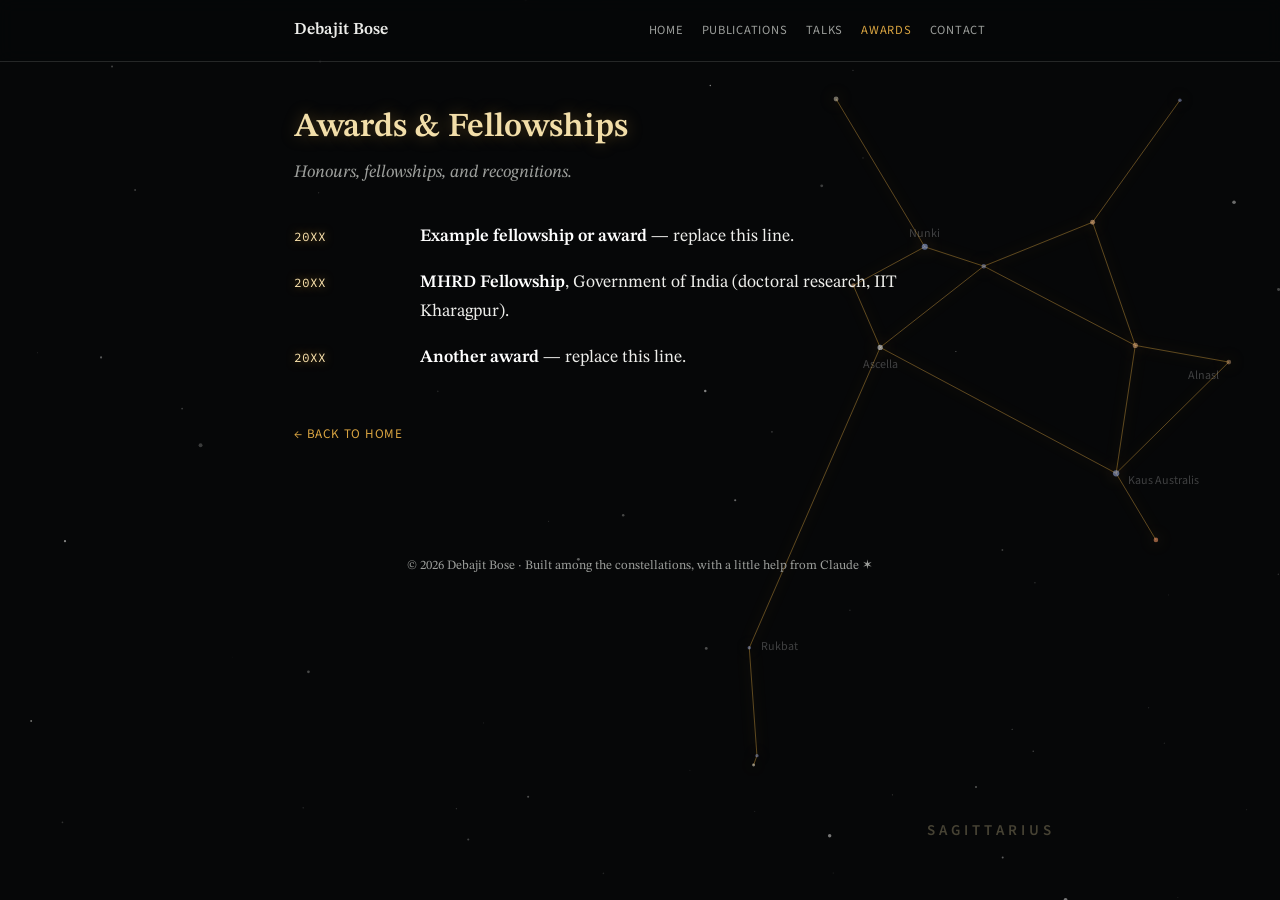
==== awards.html @ 1f9ad79a "Update awards.html" ====
<!DOCTYPE html>
<html lang="en">
<head>
<meta charset="UTF-8">
<meta name="viewport" content="width=device-width, initial-scale=1.0">
<title>Awards — Debajit Bose</title>
<link rel="preconnect" href="https://fonts.googleapis.com">
<link href="https://fonts.googleapis.com/css2?family=STIX+Two+Text:ital,wght@0,400;0,600;1,400&family=Source+Sans+3:ital,wght@0,400;0,600;1,400&family=Source+Code+Pro:wght@400&display=swap" rel="stylesheet">
<link rel="stylesheet" href="style.css">
</head>
<body data-constellation="sagittarius">

<canvas id="bg"></canvas>

<nav><div class="wrap">
  <span class="name">Debajit Bose</span>
  <ul>
    <li><a href="index.html">Home</a></li>
    <li><a href="publications.html">Publications</a></li>
    <li><a href="talks.html">Talks</a></li>
    <!-- <li><a href="proceedings.html">Proceedings</a></li> -->
    <li><a href="awards.html" class="active">Awards</a></li>
    <li><a href="index.html#contact">Contact</a></li>
  </ul>
  <div id="prog"></div>
</div></nav>

<div class="wrap">
  <h1 class="pagetitle">Awards &amp; Fellowships</h1>
  <p class="seclead" style="margin-top:12px">Honours, fellowships, and recognitions.</p>

  <!-- ============ AWARDS LIST ============
       SAMPLE ENTRIES — replace with your real awards.
       To add one, copy a whole <div class="row"> ... </div> block. -->
  <div style="margin-top:34px">
    <div class="row"><span class="yr">20XX</span><p><b>Example fellowship or award</b> — replace this line.</p></div>
    <div class="row"><span class="yr">20XX</span><p><b>MHRD Fellowship</b>, Government of India (doctoral research, IIT Kharagpur).</p></div>
    <div class="row"><span class="yr">20XX</span><p><b>Another award</b> — replace this line.</p></div>
  </div>

  <a class="back" href="index.html">← Back to home</a>
</div>

<footer>© 2026 Debajit Bose · Built among the constellations, with a little help from Claude ✶</footer>

<script src="sky.js" defer></script>
</body>
</html>
---- style.css ----
/* ============================================================
   DEBAJIT BOSE — ACADEMIC WEBSITE STYLESHEET
   To change the accent colour, edit --gold and --gold-bright below.
   ============================================================ */

:root{
  --sky:#060708;            /* page background (near-black night sky) */
  --star:#EDEDEA;           /* main text colour */
  --muted:#9C9E9B;          /* secondary text colour */
  --gold:#D9A441;           /* accent */
  --gold-bright:#FFE7B0;    /* bright accent / glow */
  --heading:#F2DEA9;        /* glowing yellow headings */
  --rule:rgba(237,237,234,.14);
}
*{margin:0;padding:0;box-sizing:border-box}
html{scroll-behavior:smooth}
body{background:var(--sky);color:var(--star);font:400 17.5px/1.7 "STIX Two Text",serif}
a{color:var(--gold);text-decoration:none}
a:hover{color:var(--gold-bright)}
.wrap{max-width:740px;margin:0 auto;padding:0 24px}

#bg{position:fixed;inset:0;z-index:-1}

/* ---------- top navigation ---------- */
nav{border-bottom:1px solid var(--rule);background:rgba(6,7,8,.82);backdrop-filter:blur(8px);position:sticky;top:0;z-index:10}
nav .wrap{display:flex;justify-content:space-between;align-items:baseline;padding:16px 24px;position:relative;flex-wrap:wrap;gap:8px}
nav .name{font-weight:600;font-size:1.05rem;color:var(--star)}
nav ul{display:flex;gap:18px;list-style:none;font-family:"Source Sans 3",sans-serif;font-size:.78rem;letter-spacing:.06em;text-transform:uppercase;flex-wrap:wrap}
nav ul a{color:var(--muted)}
nav ul a:hover,nav ul a.active{color:var(--gold)}
#prog{position:absolute;left:0;bottom:-1px;height:2px;width:0%;background:linear-gradient(90deg,var(--gold),var(--gold-bright));box-shadow:0 0 8px rgba(217,164,65,.7)}

/* ---------- header (home page) ---------- */
header{padding:80px 0 54px;border-bottom:1px solid var(--rule)}
h1{font-size:2.7rem;font-weight:600;line-height:1.15}
.affil{margin-top:14px;font-style:italic;color:var(--muted)}
.abstract{margin-top:32px;padding:22px 26px;border-left:3px solid var(--gold);background:rgba(217,164,65,.06);font-size:1rem}
.abstract h2{margin-bottom:12px}
.ids{margin-top:28px;font-family:"Source Code Pro",monospace;font-size:.78rem;display:flex;flex-wrap:wrap;gap:10px}
.ids a{border:1px solid var(--rule);padding:5px 11px;color:var(--muted)}
.ids a:hover{border-color:var(--gold);color:var(--gold)}
.namerow{display:flex;align-items:center;justify-content:space-between;gap:30px}

/* ---------- avatar ---------- */
.avatar{width:140px;height:140px;border-radius:50%;object-fit:cover;flex-shrink:0;margin-right:24px;
  border:2px solid rgba(217,164,65,.5);animation:halo 4s ease-in-out infinite}
@keyframes halo{
  0%,100%{box-shadow:0 0 18px 3px rgba(217,164,65,.22), 0 0 48px 8px rgba(217,164,65,.08)}
  50%{box-shadow:0 0 26px 6px rgba(217,164,65,.34), 0 0 68px 14px rgba(217,164,65,.14)}
}
@media(max-width:600px){
  .namerow{flex-direction:column-reverse;align-items:flex-start;gap:20px}
  .avatar{width:120px;height:120px}
}
@media (prefers-reduced-motion: reduce){.avatar{animation:none;box-shadow:0 0 20px 4px rgba(217,164,65,.25)}}

/* ---------- sections & headings ---------- */
section{padding:58px 0;border-bottom:1px solid var(--rule)}
section:last-of-type{border-bottom:none}
h2{font-size:1.45rem;font-weight:600;margin-bottom:8px;color:var(--heading);text-shadow:0 0 16px rgba(217,164,65,.35)}
.secnum{color:var(--gold-bright);margin-right:10px;text-shadow:0 0 14px rgba(217,164,65,.85)}
.seclead{color:var(--muted);font-style:italic;margin-bottom:28px}
.viewall{font-family:"Source Sans 3",sans-serif;font-size:.82rem;letter-spacing:.05em;text-transform:uppercase}

/* ---------- reference-style lists (publications, talks, ...) ---------- */
/* ol.refs{list-style:none;counter-reset:p}
ol.refs li{counter-increment:p;position:relative;padding:0 0 24px 44px}
ol.refs li::before{content:"["counter(p)"]";position:absolute;left:0;font-family:"Source Code Pro",monospace;font-size:.85rem;color:var(--gold-bright);text-shadow:0 0 10px rgba(217,164,65,.6)}
.pt{font-weight:600;color:#fff} */
ol.refs{list-style:none}
ol.refs li{position:relative;padding:0 0 24px 36px}
ol.refs li::before{content:"\2726";position:absolute;left:2px;top:2px;font-size:.95rem;color:var(--gold);text-shadow:0 0 8px rgba(217,164,65,.75),0 0 16px rgba(217,164,65,.35);line-height:1.3}
.pt{font-weight:600;font-style:italic;color:#fff}
.pa{font-size:.95rem;color:var(--muted)}
.pa em{font-style:normal;color:var(--star);border-bottom:1px solid var(--rule)}
.pm{font-family:"Source Code Pro",monospace;font-size:.76rem;color:var(--muted);margin-top:5px}
/* .tag{color:var(--gold);border:1px solid rgba(217,164,65,.4);padding:1px 7px;font-size:.7rem;margin-left:6px}*/
.tag{color:#8FD0A8;border:1px solid rgba(143,208,168,.45);background:rgba(143,208,168,.08);padding:1px 7px;font-size:.7rem;margin-left:6px;border-radius:3px}
.pm a.journal{color:#9FB8FF}
.pm a.journal:hover{color:#C9D8FF}

/* ---------- timeline rows (education, awards) ---------- */
.row{display:flex;gap:16px;margin-bottom:16px}
.row .yr{font-family:"Source Code Pro",monospace;font-size:.8rem;color:var(--gold-bright);white-space:nowrap;margin-top:4px;text-shadow:0 0 10px rgba(217,164,65,.6);min-width:110px}
.row b{color:#fff;font-weight:600}

/* ---------- contact socials ---------- */
.socials{display:flex;gap:14px;margin-top:22px;flex-wrap:wrap}
.socials a{display:flex;align-items:center;justify-content:center;width:42px;height:42px;border:1px solid var(--rule);border-radius:50%;color:var(--muted)}
.socials a:hover{border-color:var(--gold);color:var(--gold)}
.socials svg{width:18px;height:18px;fill:currentColor}

/* ---------- sub-page title ---------- */
.pagetitle{font-size:2.1rem;padding:46px 0 0;color:var(--heading);text-shadow:0 0 16px rgba(217,164,65,.35)}
.back{display:inline-block;margin:34px 0 60px;font-family:"Source Sans 3",sans-serif;font-size:.82rem;letter-spacing:.06em;text-transform:uppercase}

/* footer{padding:50px 0;text-align:center;font-family:"Source Sans 3",sans-serif;font-size:.8rem;color:var(--muted)} */
footer{padding:50px 0;text-align:center;font-size:.8rem;color:var(--muted)}

/* ---------- scroll reveal ---------- */
.reveal{opacity:0;transform:translateY(18px);transition:opacity .7s ease, transform .7s ease}
.reveal.in{opacity:1;transform:none}

@media (prefers-reduced-motion: reduce){
  .reveal{opacity:1;transform:none;transition:none}
}
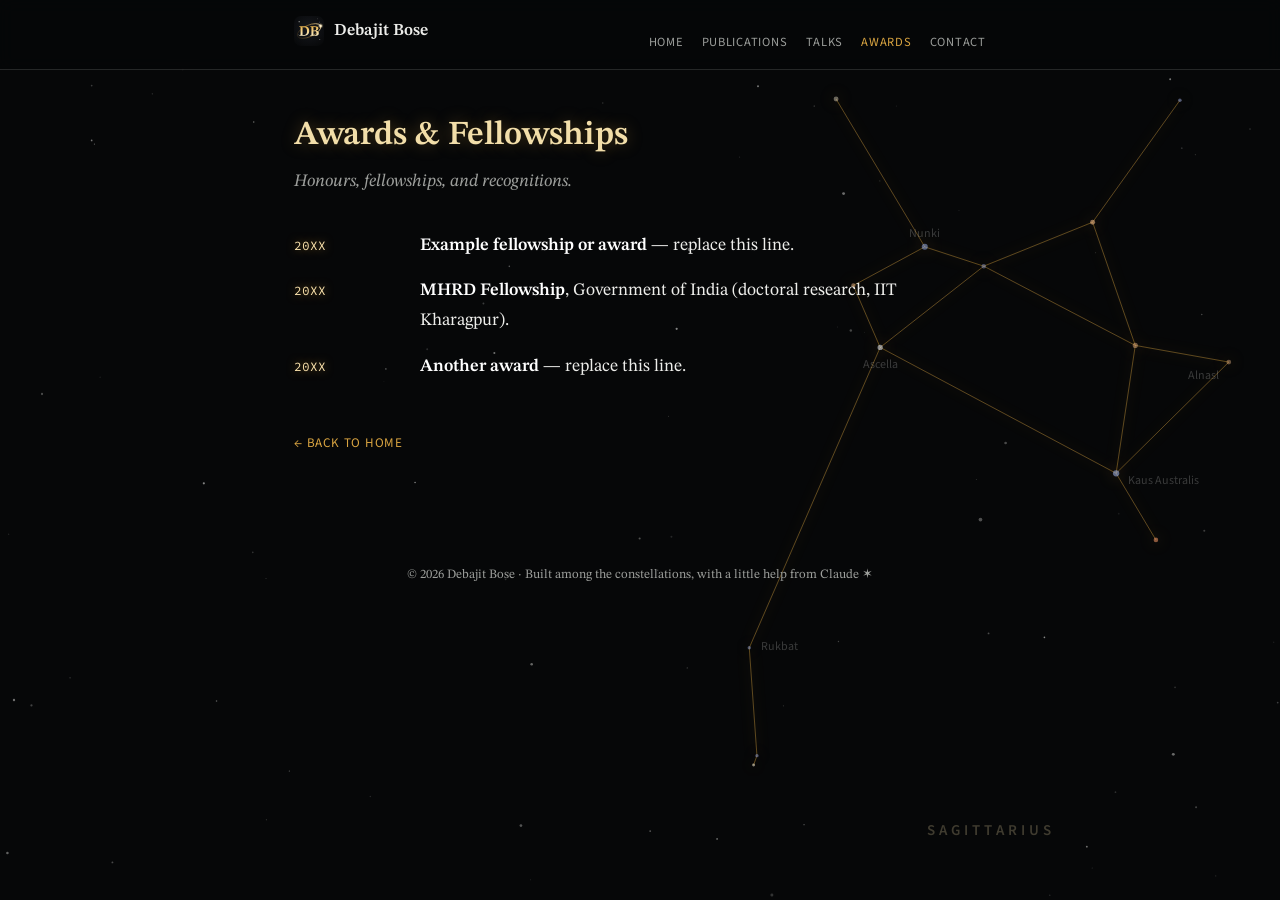
==== commit acf5e88e: "Update awards.html" ====
--- a/awards.html
+++ b/awards.html
@@ -13,7 +13,8 @@
 <canvas id="bg"></canvas>
 
 <nav><div class="wrap">
-  <span class="name">Debajit Bose</span>
+  <!-- <span class="name">Debajit Bose</span> -->
+  <a href="index.html" class="brand"><img class="brand-logo" src="dbose_logo.svg" alt="Debajit Bose logo"><span class="name">Debajit Bose</span></a>
   <ul>
     <li><a href="index.html">Home</a></li>
     <li><a href="publications.html">Publications</a></li>
--- a/style.css
+++ b/style.css
@@ -29,6 +29,13 @@
 nav ul a{color:var(--muted)}
 nav ul a:hover,nav ul a.active{color:var(--gold)}
 #prog{position:absolute;left:0;bottom:-1px;height:2px;width:0%;background:linear-gradient(90deg,var(--gold),var(--gold-bright));box-shadow:0 0 8px rgba(217,164,65,.7)}
+
+/* ---------- logo at the top ---------- */
+.brand{display:flex;align-items:center;gap:10px;text-decoration:none}
+.brand:hover{text-decoration:none}
+.brand-logo{width:30px;height:30px;display:block;flex-shrink:0}
+.brand .name{color:var(--star)}
+.brand:hover .name{color:var(--gold)}
 
 /* ---------- header (home page) ---------- */
 header{padding:80px 0 54px;border-bottom:1px solid var(--rule)}
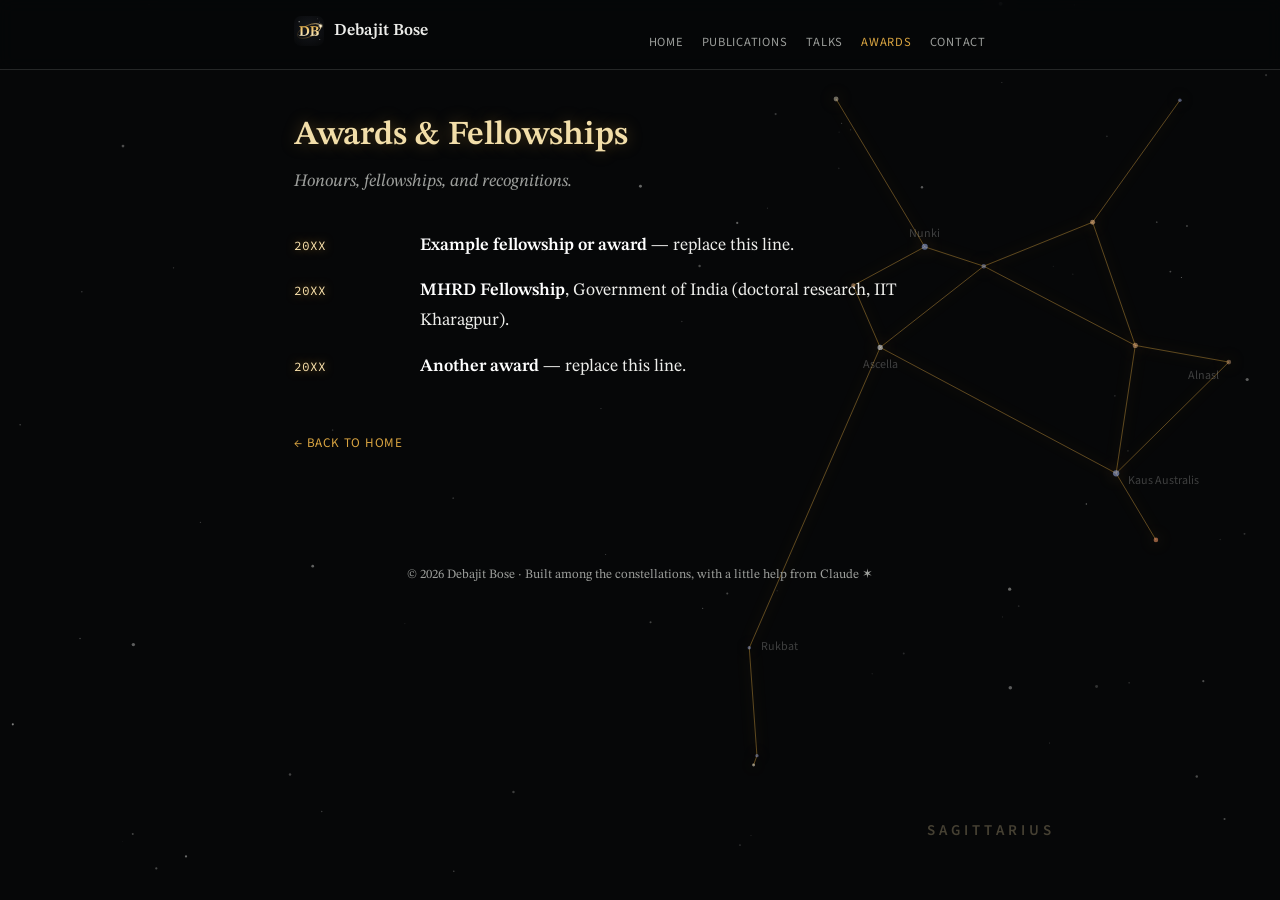
==== commit 167adad8: "Update awards.html" ====
--- a/awards.html
+++ b/awards.html
@@ -4,6 +4,7 @@
 <meta charset="UTF-8">
 <meta name="viewport" content="width=device-width, initial-scale=1.0">
 <title>Awards — Debajit Bose</title>
+<link rel="icon" href="dbose_logo.svg" type="image/svg+xml">
 <link rel="preconnect" href="https://fonts.googleapis.com">
 <link href="https://fonts.googleapis.com/css2?family=STIX+Two+Text:ital,wght@0,400;0,600;1,400&family=Source+Sans+3:ital,wght@0,400;0,600;1,400&family=Source+Code+Pro:wght@400&display=swap" rel="stylesheet">
 <link rel="stylesheet" href="style.css">
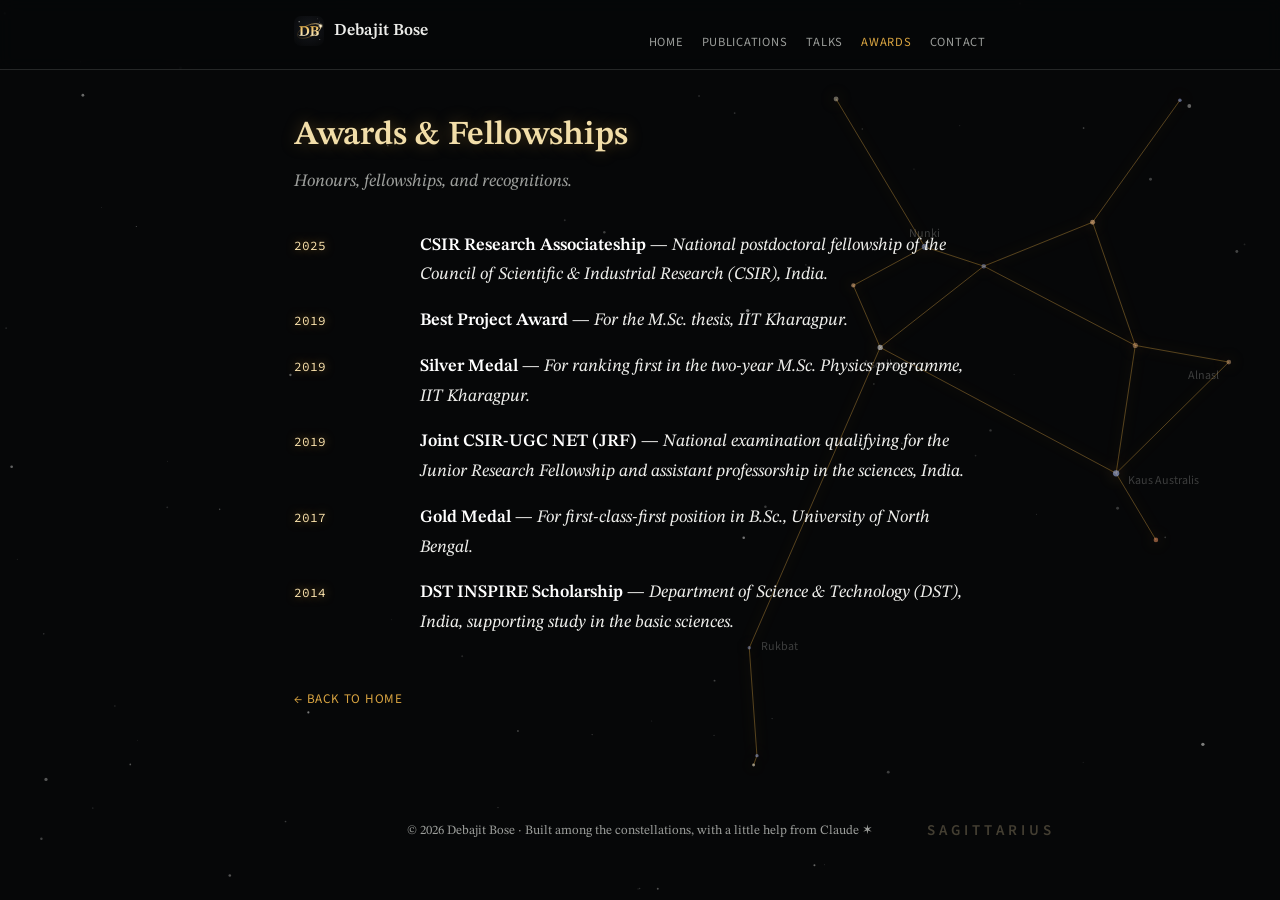
==== commit 355e1485: "Update awards.html" ====
--- a/awards.html
+++ b/awards.html
@@ -31,13 +31,14 @@
   <h1 class="pagetitle">Awards &amp; Fellowships</h1>
   <p class="seclead" style="margin-top:12px">Honours, fellowships, and recognitions.</p>
 
-  <!-- ============ AWARDS LIST ============
-       SAMPLE ENTRIES — replace with your real awards.
-       To add one, copy a whole <div class="row"> ... </div> block. -->
+  <!-- ============ AWARDS LIST ============ -->
   <div style="margin-top:34px">
-    <div class="row"><span class="yr">20XX</span><p><b>Example fellowship or award</b> — replace this line.</p></div>
-    <div class="row"><span class="yr">20XX</span><p><b>MHRD Fellowship</b>, Government of India (doctoral research, IIT Kharagpur).</p></div>
-    <div class="row"><span class="yr">20XX</span><p><b>Another award</b> — replace this line.</p></div>
+    <div class="row"><span class="yr">2025</span><p><b>CSIR Research Associateship</b> — <i>National postdoctoral fellowship of the Council of Scientific &amp; Industrial Research (CSIR), India.</i></p></div>
+    <div class="row"><span class="yr">2019</span><p><b>Best Project Award</b> — <i>For the M.Sc. thesis, IIT Kharagpur.</i></p></div>
+    <div class="row"><span class="yr">2019</span><p><b>Silver Medal</b> — <i>For ranking first in the two-year M.Sc. Physics programme, IIT Kharagpur.</i></p></div>
+    <div class="row"><span class="yr">2019</span><p><b>Joint CSIR-UGC NET (JRF)</b> — <i>National examination qualifying for the Junior Research Fellowship and assistant professorship in the sciences, India.</i></p></div>
+    <div class="row"><span class="yr">2017</span><p><b>Gold Medal</b> — <i>For first-class-first position in B.Sc., University of North Bengal.</i></p></div>
+    <div class="row"><span class="yr">2014</span><p><b>DST INSPIRE Scholarship</b> — <i>Department of Science &amp; Technology (DST), India, supporting study in the basic sciences.</i></p></div>
   </div>
 
   <a class="back" href="index.html">← Back to home</a>
--- a/style.css
+++ b/style.css
@@ -83,6 +83,7 @@
 .pm{font-family:"Source Code Pro",monospace;font-size:.76rem;color:var(--muted);margin-top:5px}
 /* .tag{color:var(--gold);border:1px solid rgba(217,164,65,.4);padding:1px 7px;font-size:.7rem;margin-left:6px}*/
 .tag{color:#8FD0A8;border:1px solid rgba(143,208,168,.45);background:rgba(143,208,168,.08);padding:1px 7px;font-size:.7rem;margin-left:6px;border-radius:3px}
+.tag-online{color:#B9A7E8;border:1px solid rgba(185,167,232,.45);background:rgba(185,167,232,.08);padding:1px 7px;font-size:.7rem;margin-left:6px;border-radius:3px}
 .pm a.journal{color:#9FB8FF}
 .pm a.journal:hover{color:#C9D8FF}
 
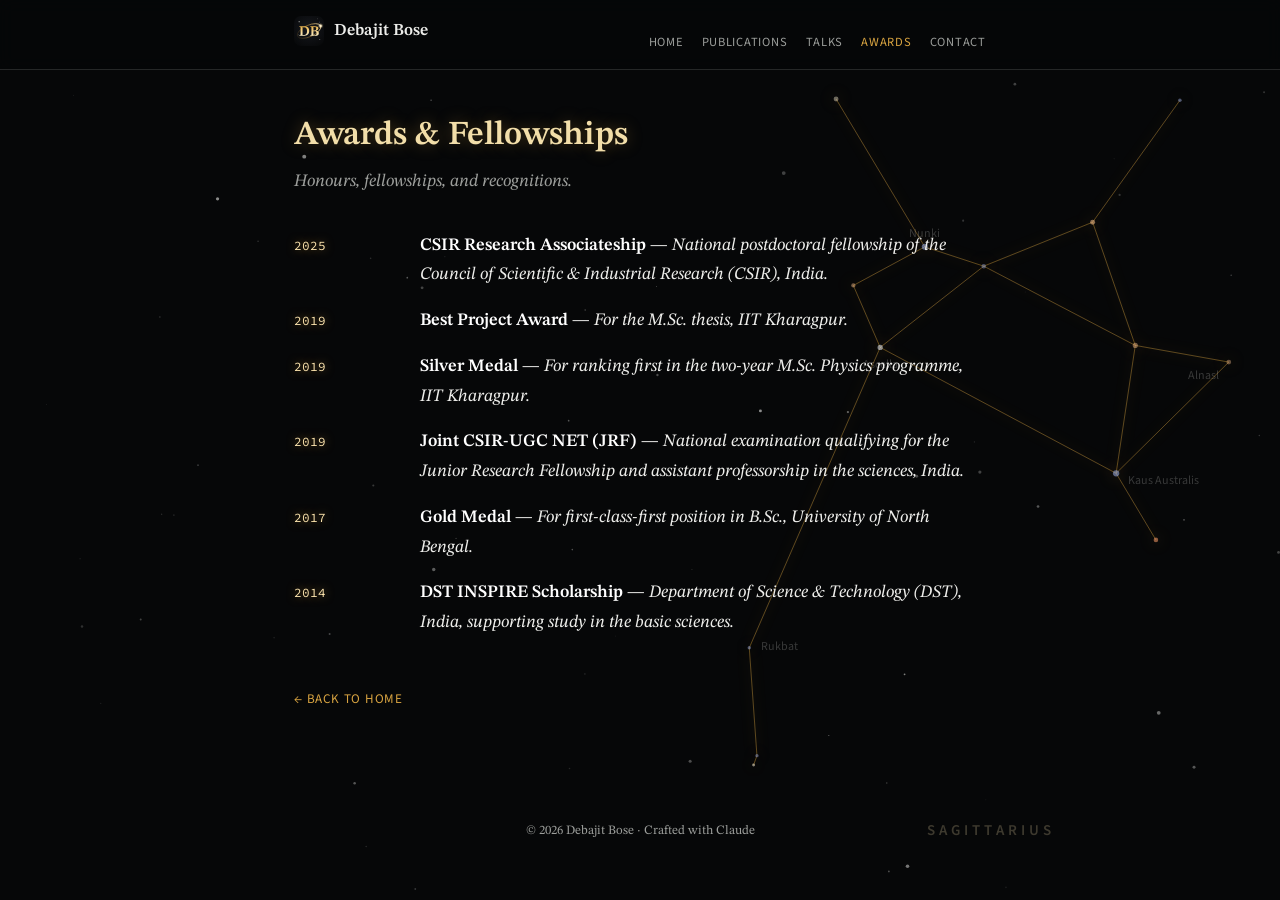
==== commit 0b5beee7: "Update awards.html" ====
--- a/awards.html
+++ b/awards.html
@@ -44,7 +44,7 @@
   <a class="back" href="index.html">← Back to home</a>
 </div>
 
-<footer>© 2026 Debajit Bose · Built among the constellations, with a little help from Claude ✶</footer>
+<footer>© 2026 Debajit Bose · Crafted with Claude</footer>
 
 <script src="sky.js" defer></script>
 </body>
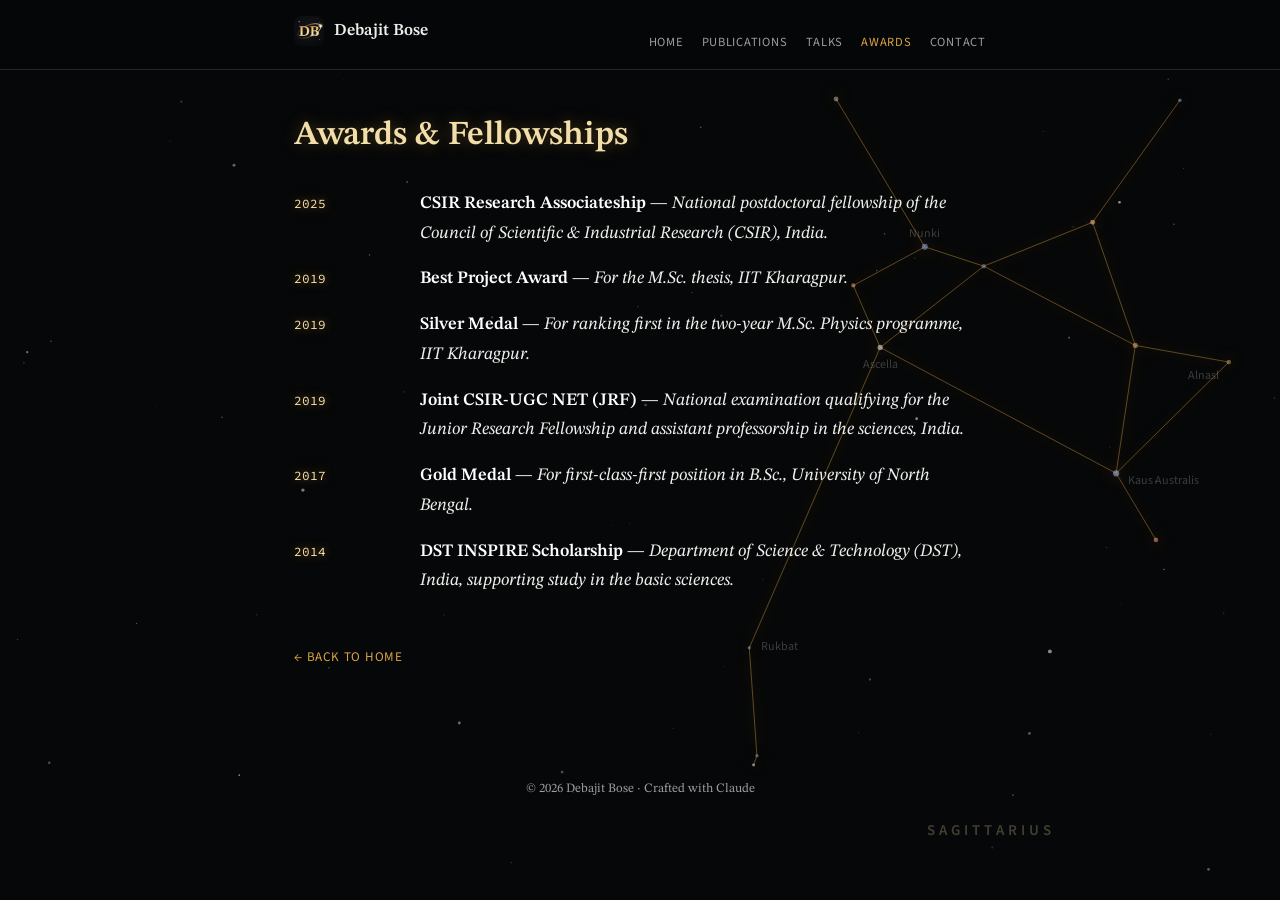
==== commit c60cb83f: "Update awards.html" ====
--- a/awards.html
+++ b/awards.html
@@ -29,7 +29,7 @@
 
 <div class="wrap">
   <h1 class="pagetitle">Awards &amp; Fellowships</h1>
-  <p class="seclead" style="margin-top:12px">Honours, fellowships, and recognitions.</p>
+  <!-- <p class="seclead" style="margin-top:12px">Honours, fellowships, and recognitions.</p> -->
 
   <!-- ============ AWARDS LIST ============ -->
   <div style="margin-top:34px">
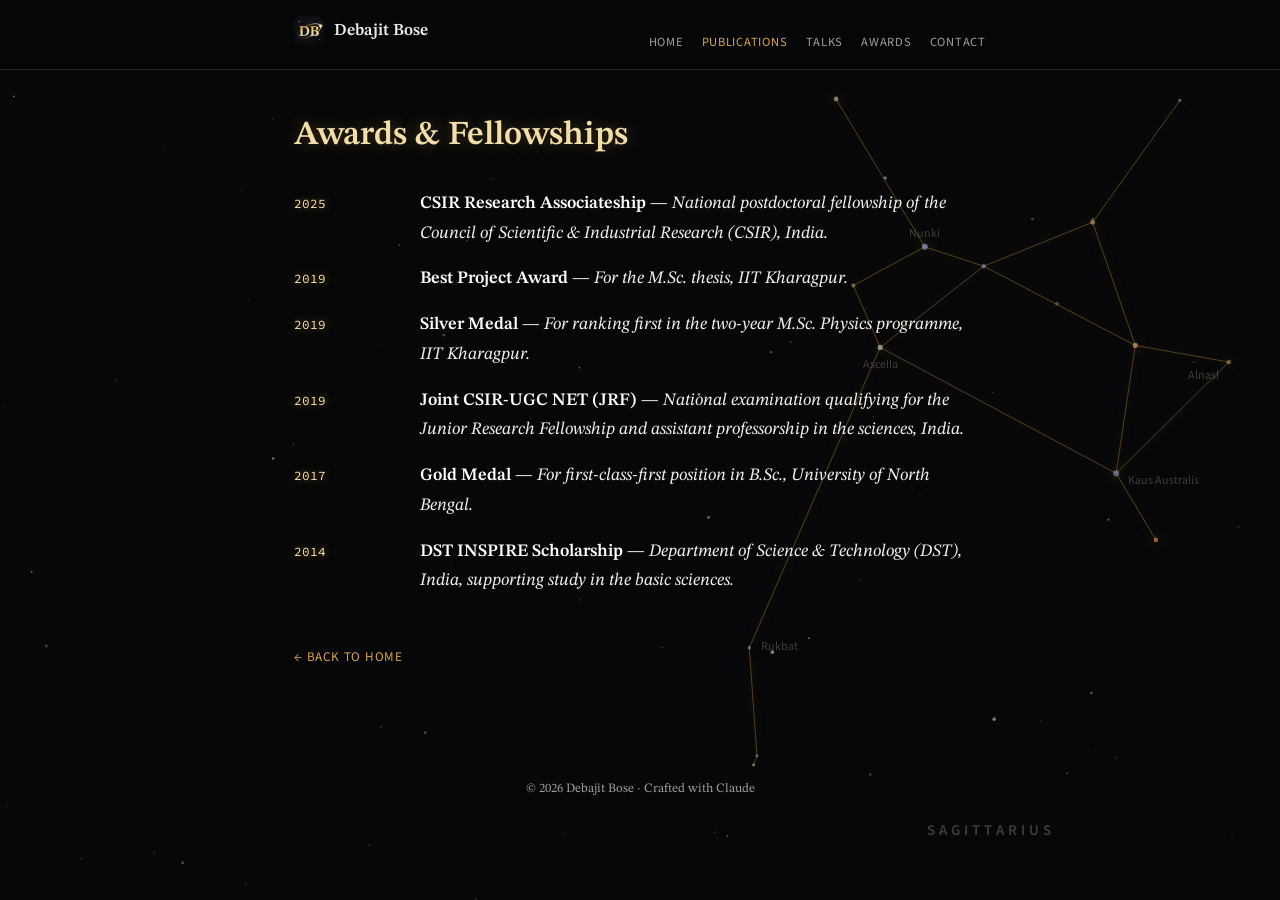
==== commit 19f85c31: "Update awards.html" ====
--- a/awards.html
+++ b/awards.html
@@ -15,14 +15,14 @@
 
 <nav><div class="wrap">
   <!-- <span class="name">Debajit Bose</span> -->
-  <a href="index.html" class="brand"><img class="brand-logo" src="dbose_logo.svg" alt="Debajit Bose logo"><span class="name">Debajit Bose</span></a>
+  <a href="/" class="brand"><img class="brand-logo" src="dbose_logo.svg" alt="Debajit Bose logo"><span class="name">Debajit Bose</span></a>
   <ul>
-    <li><a href="index.html">Home</a></li>
-    <li><a href="publications.html">Publications</a></li>
+    <li><a href="/">Home</a></li>
+    <li><a href="publications.html" class="active">Publications</a></li>
     <li><a href="talks.html">Talks</a></li>
     <!-- <li><a href="proceedings.html">Proceedings</a></li> -->
-    <li><a href="awards.html" class="active">Awards</a></li>
-    <li><a href="index.html#contact">Contact</a></li>
+    <li><a href="awards.html">Awards</a></li>
+    <li><a href="/#contact">Contact</a></li>
   </ul>
   <div id="prog"></div>
 </div></nav>
@@ -41,7 +41,7 @@
     <div class="row"><span class="yr">2014</span><p><b>DST INSPIRE Scholarship</b> — <i>Department of Science &amp; Technology (DST), India, supporting study in the basic sciences.</i></p></div>
   </div>
 
-  <a class="back" href="index.html">← Back to home</a>
+  <a class="back" href="/">← Back to home</a>
 </div>
 
 <footer>© 2026 Debajit Bose · Crafted with Claude</footer>
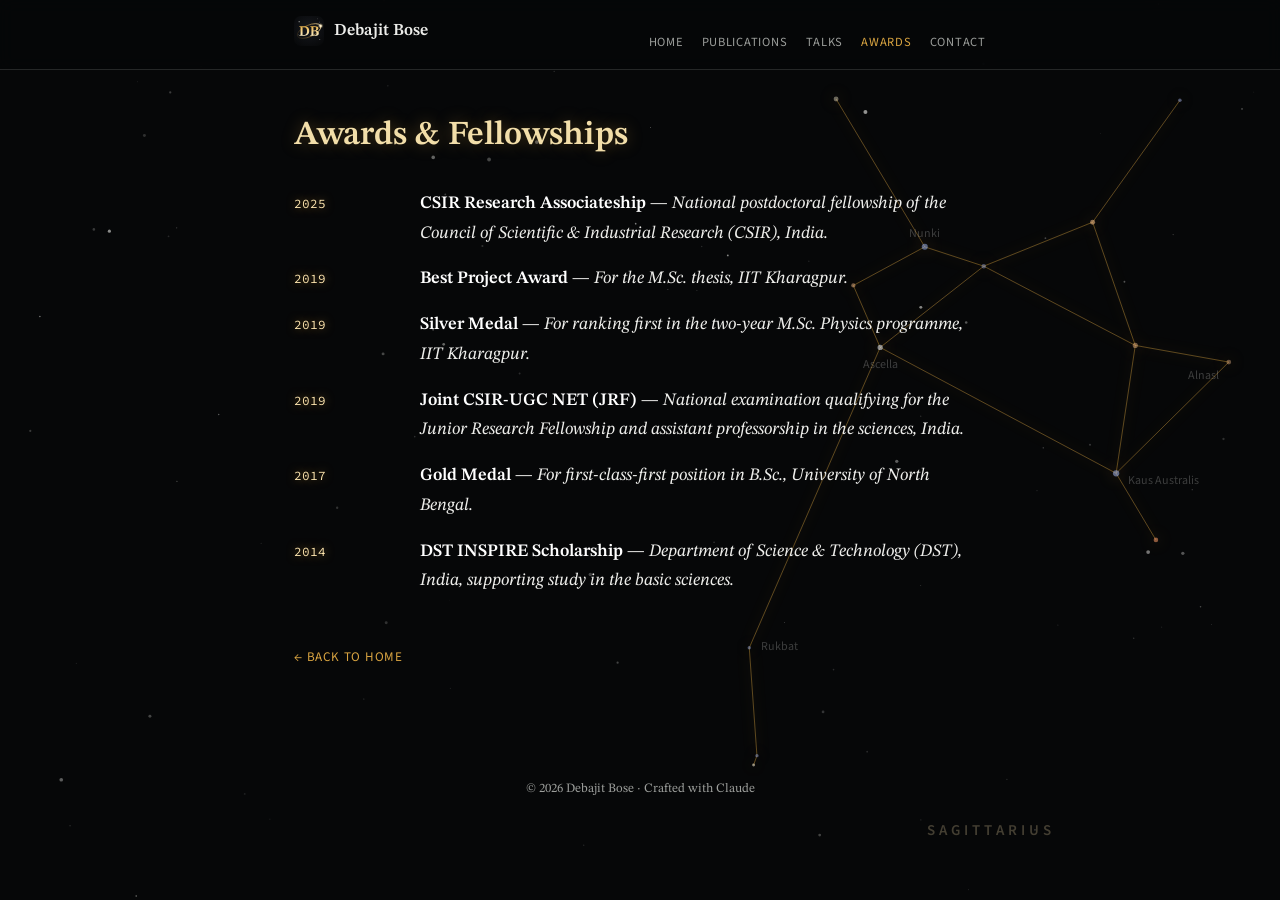
==== commit 096fd56a: "Update awards.html" ====
--- a/awards.html
+++ b/awards.html
@@ -18,10 +18,10 @@
   <a href="/" class="brand"><img class="brand-logo" src="dbose_logo.svg" alt="Debajit Bose logo"><span class="name">Debajit Bose</span></a>
   <ul>
     <li><a href="/">Home</a></li>
-    <li><a href="publications.html" class="active">Publications</a></li>
+    <li><a href="publications.html">Publications</a></li>
     <li><a href="talks.html">Talks</a></li>
     <!-- <li><a href="proceedings.html">Proceedings</a></li> -->
-    <li><a href="awards.html">Awards</a></li>
+    <li><a href="awards.html" class="active">Awards</a></li>
     <li><a href="/#contact">Contact</a></li>
   </ul>
   <div id="prog"></div>
